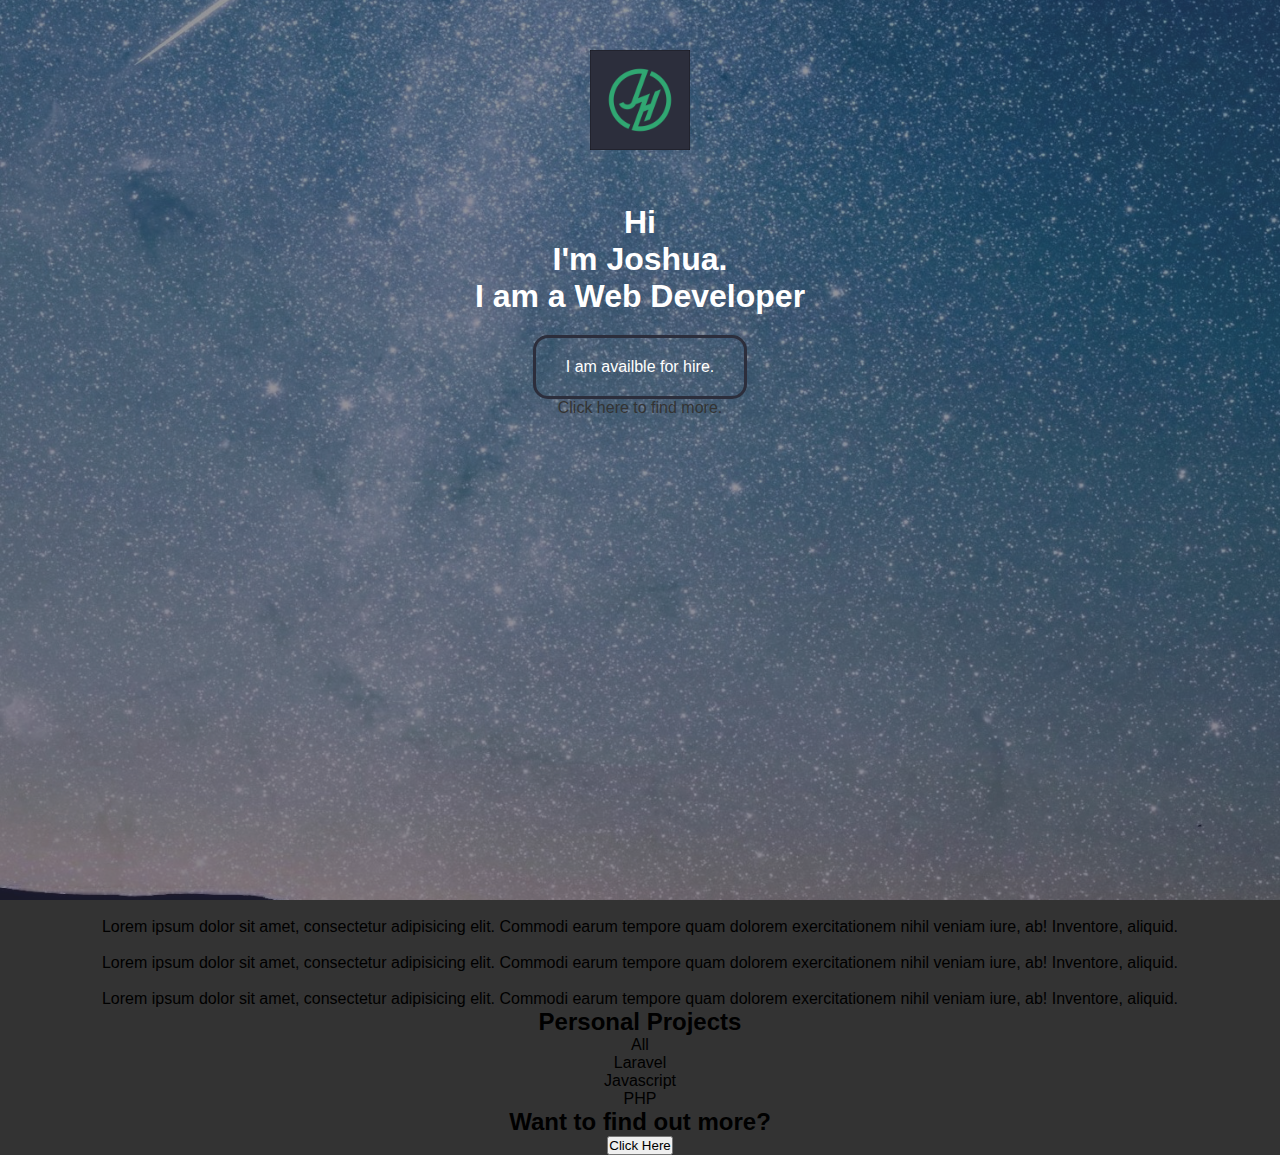
==== new/index.html @ 6044e48c "Add files via upload" ====
<!DOCTYPE html>
<html>
  <head>
    <meta charset="utf-8">
    <title>J|Hudson</title>
    <link rel="stylesheet" href="css/master.css">
  </head>
  <body>
    <!-- Banner -->
    <header id="showcase" class="grid">
      <div class="bg-image"></div>
      <div class="content-wrap">
        <img src="images/logo.png" alt="" id="logo">
        <h1>Hi <br> I'm Joshua. <br> I am a Web Developer</h1>
        <button type="button" name="button">I am availble for hire.</button>
        <p>Click here to find more.</p>
      </div>
    </header>

    <main>
      <!-- Section A -->
      <section id="section-a" class="grid">
        <ul>
          <li>
            <div class="card">
              <img src="" alt="">
              <div class="card-content">
                <div class="card-title"><h3></h3></div>
                <p>Lorem ipsum dolor sit amet, consectetur adipisicing elit. Commodi earum tempore quam dolorem exercitationem nihil veniam iure, ab! Inventore, aliquid.</p>
              </div>
            </div>
          </li>
          <li>
            <div class="card">
              <img src="" alt="">
              <div class="card-content">
                <div class="card-title"><h3></h3></div>
                <p>Lorem ipsum dolor sit amet, consectetur adipisicing elit. Commodi earum tempore quam dolorem exercitationem nihil veniam iure, ab! Inventore, aliquid.</p>
              </div>
            </div>
          </li>
          <li>
            <div class="card">
              <img src="" alt="">
              <div class="card-content">
                <div class="card-title"><h3></h3></div>
                <p>Lorem ipsum dolor sit amet, consectetur adipisicing elit. Commodi earum tempore quam dolorem exercitationem nihil veniam iure, ab! Inventore, aliquid.</p>
              </div>
            </div>
          </li>
        </ul>
      </section>

      <!-- Section B -->
      <section id="section-b" class="grid">
        <div class="section-b-title"><h2>Personal Projects</h2></div>
        <div class="project-nav">
          <ul>
            <li>All</li>
            <li>Laravel</li>
            <li>Javascript</li>
            <li>PHP</li>
          </ul>
        </div>
      </section>
    </main>

    <footer>
      <h2>Want to find out more?</h2>
      <button>Click Here</button>
    </footer>


  </body>
</html>
---- new/css/master.css ----
*{
  margin:0;
  padding:0;
  font-family: Arial, Helvetica, sans-serif;
  text-align: center;
}

body{
  background: #333;
}

#showcase {
  min-height: 100vh;
  color: #333;
  text-align: center;
}

#showcase .bg-image{
  position: absolute;
  background: #333 url(../images/mobile-background.jpg);
  background-position: center;
  background-repeat: no-repeat;
  background-size: cover;
  width: 100%;
  height: 100vh;
  z-index:-1;
  opacity: 0.5;
}

#showcase h1 {
  padding-top: 50px ;
  padding-bottom: 0;
  color:#fff;
  font-size: 2em;
}

#showcase #logo{
  width:100px;
  padding-top: 50px;
}

#showcase button{
  background: transparent;
  text-decoration: none;
  border: 3px solid #2C2E3C;
  padding: 20px 30px;
  border-radius: 15px;
  color:white;
  font-size: 1em;
  margin-top: 20px;
  cursor: pointer;
  transition: all .2s ease-in;
}

#showcase button:hover{
  background: #2C2E3C;
}

#showcase p{

}
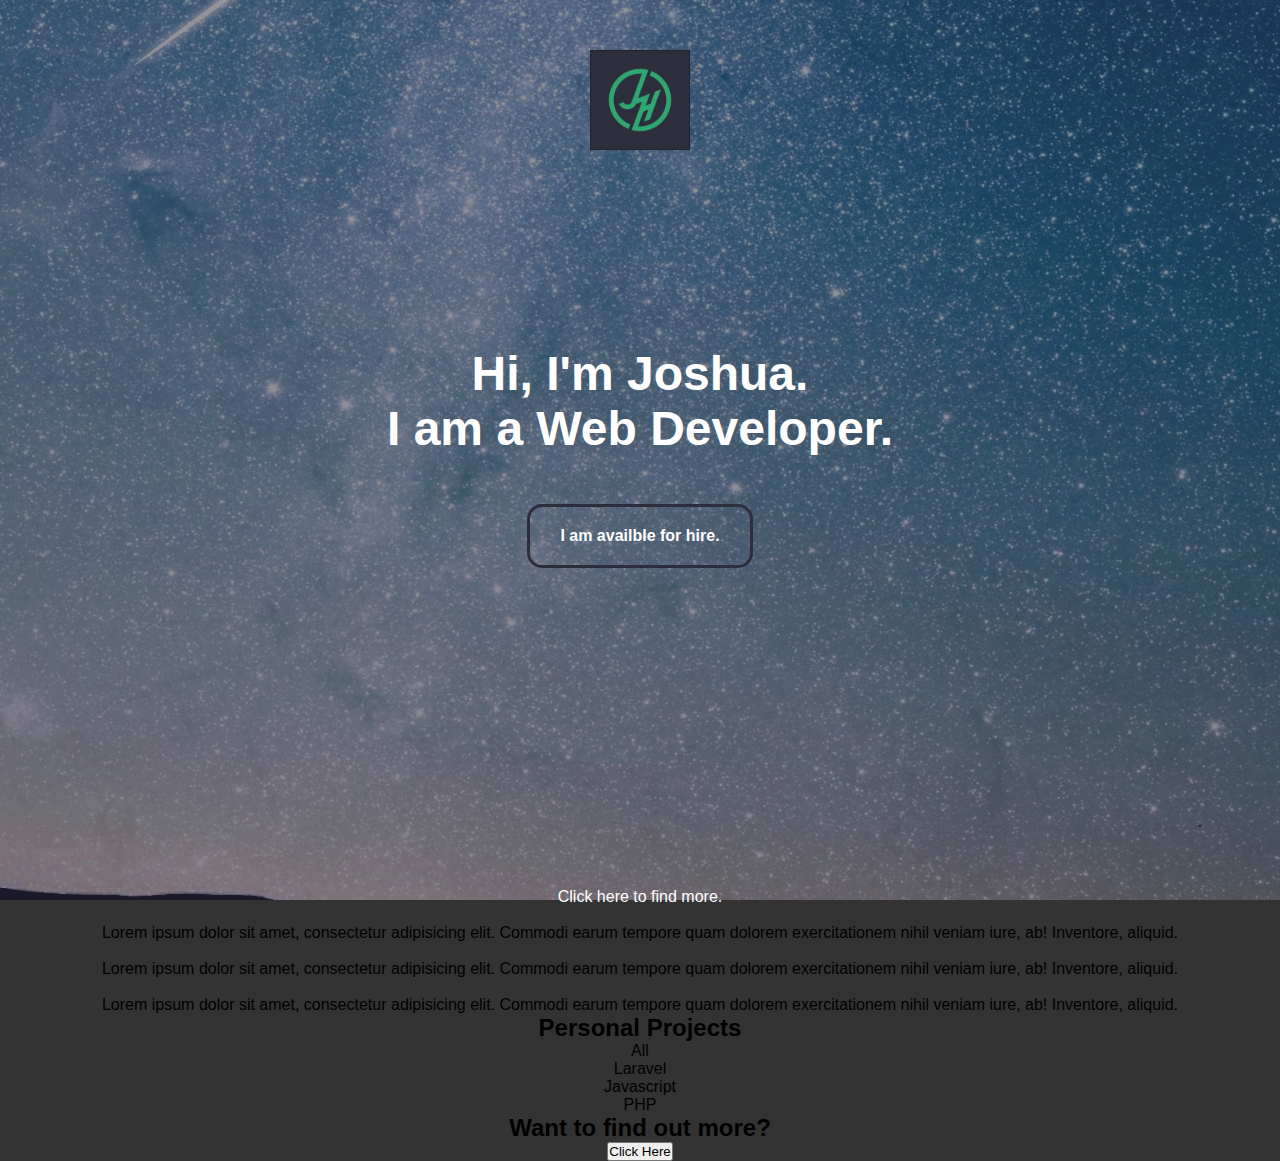
==== commit 4045da03: "Add files via upload" ====
--- a/new/index.html
+++ b/new/index.html
@@ -11,8 +11,8 @@
       <div class="bg-image"></div>
       <div class="content-wrap">
         <img src="images/logo.png" alt="" id="logo">
-        <h1>Hi <br> I'm Joshua. <br> I am a Web Developer</h1>
-        <button type="button" name="button">I am availble for hire.</button>
+        <h1>Hi, I'm Joshua. <br> I am a Web Developer.</h1>
+        <button type="button" name="button"><strong>I am availble for hire.</strong></button>
         <p>Click here to find more.</p>
       </div>
     </header>
--- a/new/css/master.css
+++ b/new/css/master.css
@@ -10,8 +10,7 @@
 }
 
 #showcase {
-  min-height: 100vh;
-  color: #333;
+  min-height: 100vh;``
   text-align: center;
 }
 
@@ -27,16 +26,16 @@
   opacity: 0.5;
 }
 
-#showcase h1 {
-  padding-top: 50px ;
-  padding-bottom: 0;
-  color:#fff;
-  font-size: 2em;
-}
-
 #showcase #logo{
   width:100px;
   padding-top: 50px;
+}
+
+#showcase h1 {
+  padding-top: 4em;
+  padding-bottom: 0;
+  color:#fff;
+  font-size: 3em;
 }
 
 #showcase button{
@@ -47,7 +46,7 @@
   border-radius: 15px;
   color:white;
   font-size: 1em;
-  margin-top: 20px;
+  margin-top: 3em;
   cursor: pointer;
   transition: all .2s ease-in;
 }
@@ -57,5 +56,6 @@
 }
 
 #showcase p{
-
+  margin-top:20em;
+  color:white;
 }
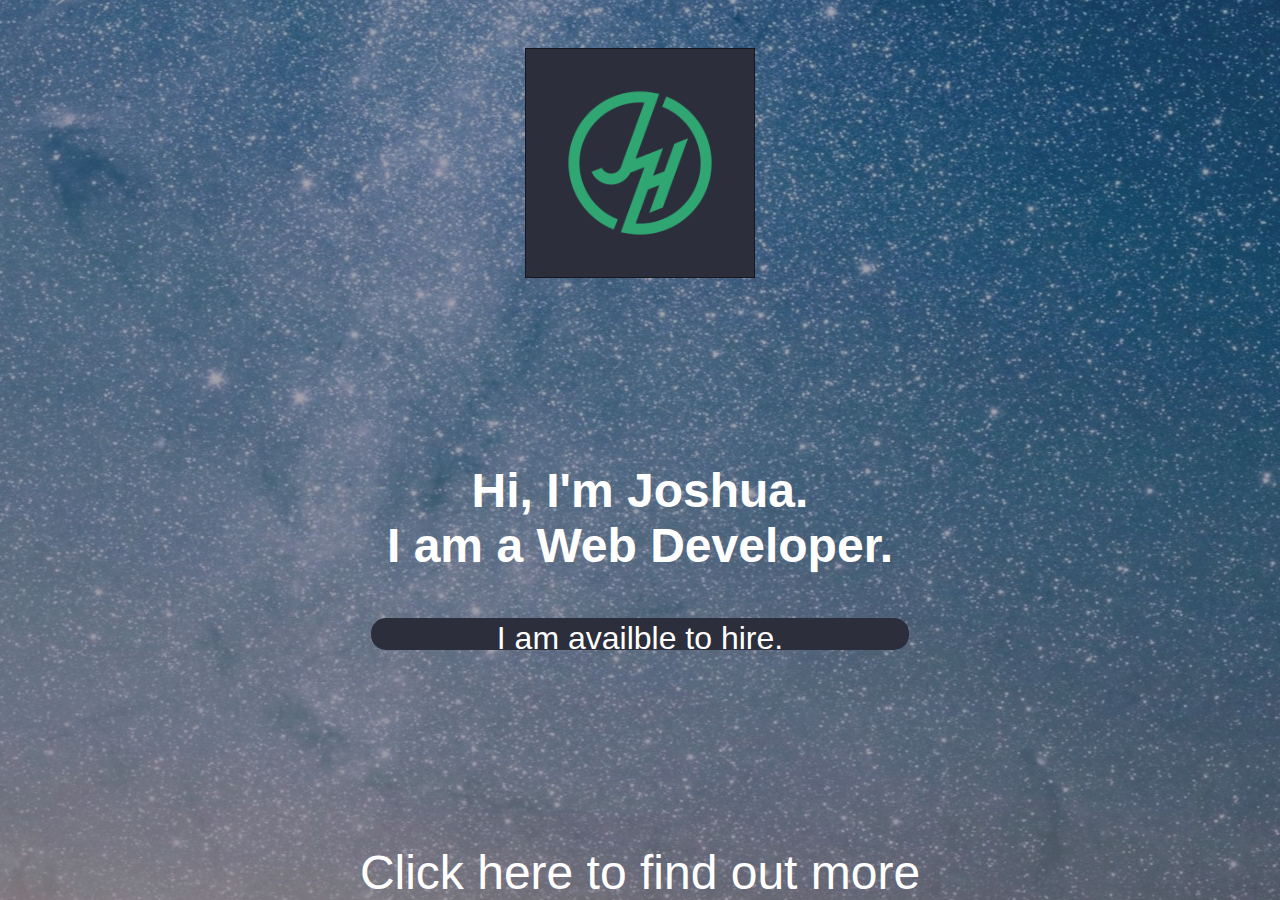
==== commit 94102558: "Add files via upload" ====
--- a/new/index.html
+++ b/new/index.html
@@ -1,75 +1,17 @@
-<!DOCTYPE html>
-<html>
-  <head>
-    <meta charset="utf-8">
-    <title>J|Hudson</title>
-    <link rel="stylesheet" href="css/master.css">
-  </head>
-  <body>
-    <!-- Banner -->
-    <header id="showcase" class="grid">
-      <div class="bg-image"></div>
-      <div class="content-wrap">
-        <img src="images/logo.png" alt="" id="logo">
-        <h1>Hi, I'm Joshua. <br> I am a Web Developer.</h1>
-        <button type="button" name="button"><strong>I am availble for hire.</strong></button>
-        <p>Click here to find more.</p>
-      </div>
-    </header>
-
-    <main>
-      <!-- Section A -->
-      <section id="section-a" class="grid">
-        <ul>
-          <li>
-            <div class="card">
-              <img src="" alt="">
-              <div class="card-content">
-                <div class="card-title"><h3></h3></div>
-                <p>Lorem ipsum dolor sit amet, consectetur adipisicing elit. Commodi earum tempore quam dolorem exercitationem nihil veniam iure, ab! Inventore, aliquid.</p>
-              </div>
-            </div>
-          </li>
-          <li>
-            <div class="card">
-              <img src="" alt="">
-              <div class="card-content">
-                <div class="card-title"><h3></h3></div>
-                <p>Lorem ipsum dolor sit amet, consectetur adipisicing elit. Commodi earum tempore quam dolorem exercitationem nihil veniam iure, ab! Inventore, aliquid.</p>
-              </div>
-            </div>
-          </li>
-          <li>
-            <div class="card">
-              <img src="" alt="">
-              <div class="card-content">
-                <div class="card-title"><h3></h3></div>
-                <p>Lorem ipsum dolor sit amet, consectetur adipisicing elit. Commodi earum tempore quam dolorem exercitationem nihil veniam iure, ab! Inventore, aliquid.</p>
-              </div>
-            </div>
-          </li>
-        </ul>
-      </section>
-
-      <!-- Section B -->
-      <section id="section-b" class="grid">
-        <div class="section-b-title"><h2>Personal Projects</h2></div>
-        <div class="project-nav">
-          <ul>
-            <li>All</li>
-            <li>Laravel</li>
-            <li>Javascript</li>
-            <li>PHP</li>
-          </ul>
-        </div>
-      </section>
-    </main>
-
-    <footer>
-      <h2>Want to find out more?</h2>
-      <button>Click Here</button>
-    </footer>
-
-
-  </body>
-</html>
+<!DOCTYPE html>
+<html>
+  <head>
+    <meta charset="utf-8">
+    <title>Try 2</title>
+    <link rel="stylesheet" href="css/master.css">
+  </head>
+  <body>
+  <header id="showcase">
+    <div class="bg-image"></div>
+    <img id="logo" src="images/logo.png" alt="">
+    <h1 id="showcase-title">Hi, I'm Joshua.<br> I am a Web Developer.</h1>
+    <button >I am availble to hire.</button>
+    <p id="showcase-more">Click here to find out more</p>
+  </header>
+  </body>
+</html>
--- a/new/css/master.css
+++ b/new/css/master.css
@@ -1,61 +1,51 @@
 *{
   margin:0;
   padding:0;
-  font-family: Arial, Helvetica, sans-serif;
   text-align: center;
+    font-family: Arial, Helvetica, sans-serif;
 }
 
-body{
-  background: #333;
+#showcase{
+  height: 100vh;
+  background-image: url(../images/mobile-background.jpg);
+  background-position: center;
+  background-repeat: no-repeat;
+  display: grid;
+  grid-template-columns: 1fr 3fr 1fr;
+  grid-template-rows: repeat(12,1fr);
 }
 
-#showcase {
-  min-height: 100vh;``
-  text-align: center;
+
+#showcase #logo{
+  grid-column: 2;
+  width: 30%;
+  margin: 3em auto;
 }
 
-#showcase .bg-image{
-  position: absolute;
-  background: #333 url(../images/mobile-background.jpg);
-  background-position: center;
-  background-repeat: no-repeat;
-  background-size: cover;
-  width: 100%;
-  height: 100vh;
-  z-index:-1;
-  opacity: 0.5;
-}
-
-#showcase #logo{
-  width:100px;
-  padding-top: 50px;
-}
-
-#showcase h1 {
-  padding-top: 4em;
-  padding-bottom: 0;
-  color:#fff;
+#showcase-title{
+  grid-column: 2;
+  grid-row: 5;
+  color:white;
   font-size: 3em;
 }
 
 #showcase button{
-  background: transparent;
-  text-decoration: none;
-  border: 3px solid #2C2E3C;
-  padding: 20px 30px;
+  grid-column: 2;
+  grid-row: 7;
+  width:70%;
+  height:70%;
+  margin: 0 auto;
+  background: #2C2E3C;
+  border: #2C2E3C 2px solid;
   border-radius: 15px;
   color:white;
-  font-size: 1em;
-  margin-top: 3em;
-  cursor: pointer;
-  transition: all .2s ease-in;
+  font-size: 2em;
 }
 
-#showcase button:hover{
-  background: #2C2E3C;
+
+#showcase-more{
+  grid-column: 2;
+  grid-row: 12;
+  color:white;
+  font-size: 3em;
 }
-
-#showcase p{
-  margin-top:20em;
-  color:white;
-}
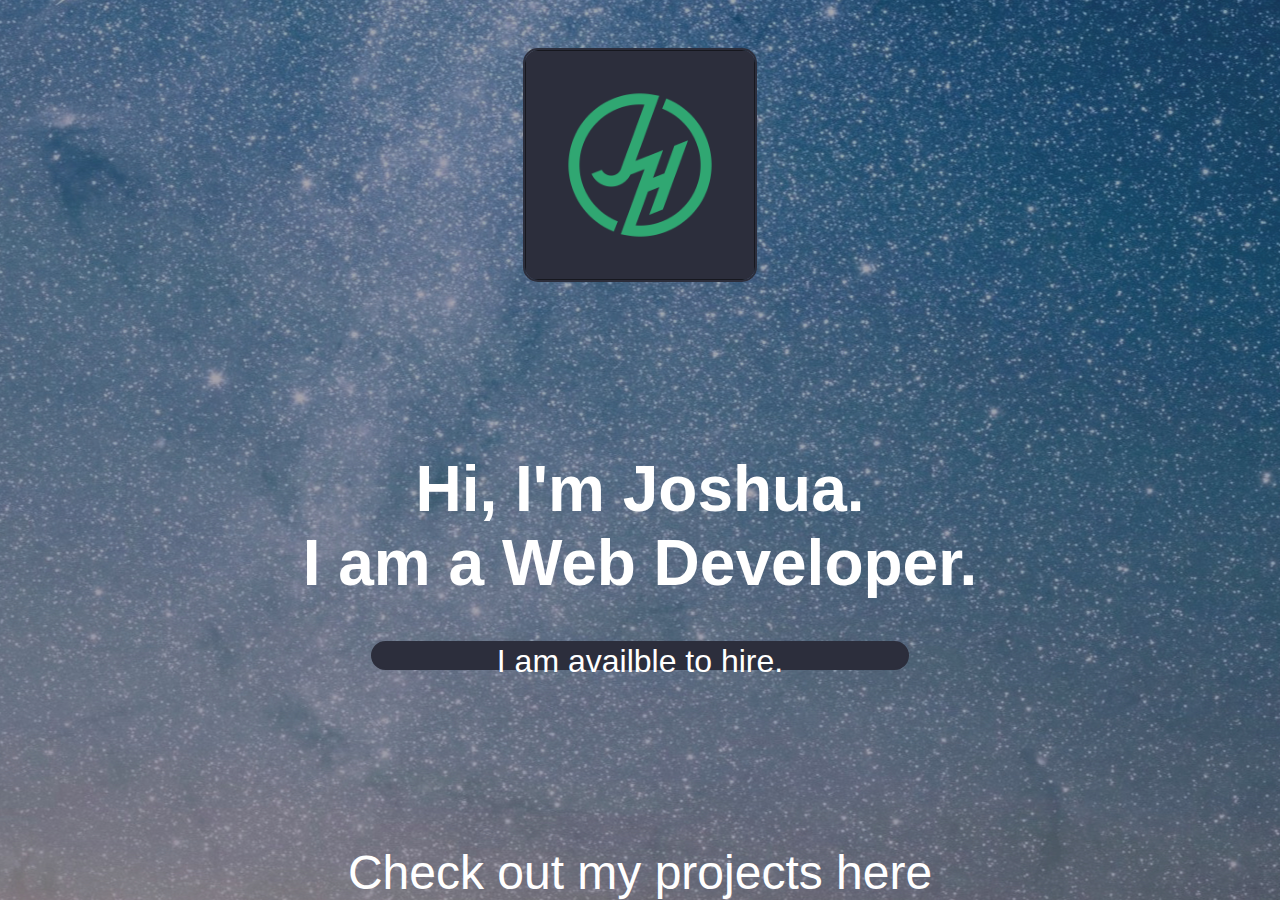
==== commit 863300c0: "Add files via upload" ====
--- a/new/index.html
+++ b/new/index.html
@@ -11,7 +11,7 @@
     <img id="logo" src="images/logo.png" alt="">
     <h1 id="showcase-title">Hi, I'm Joshua.<br> I am a Web Developer.</h1>
     <button >I am availble to hire.</button>
-    <p id="showcase-more">Click here to find out more</p>
+    <p id="showcase-more">Check out my projects here</p>
   </header>
   </body>
 </html>
--- a/new/css/master.css
+++ b/new/css/master.css
@@ -20,13 +20,15 @@
   grid-column: 2;
   width: 30%;
   margin: 3em auto;
+  border: 2px #2C2E3C solid;
+  border-radius: 15px;
 }
 
 #showcase-title{
-  grid-column: 2;
+  grid-column: 1/4;
   grid-row: 5;
   color:white;
-  font-size: 3em;
+  font-size: 4em;
 }
 
 #showcase button{
@@ -48,4 +50,5 @@
   grid-row: 12;
   color:white;
   font-size: 3em;
+  cursor: pointer;
 }
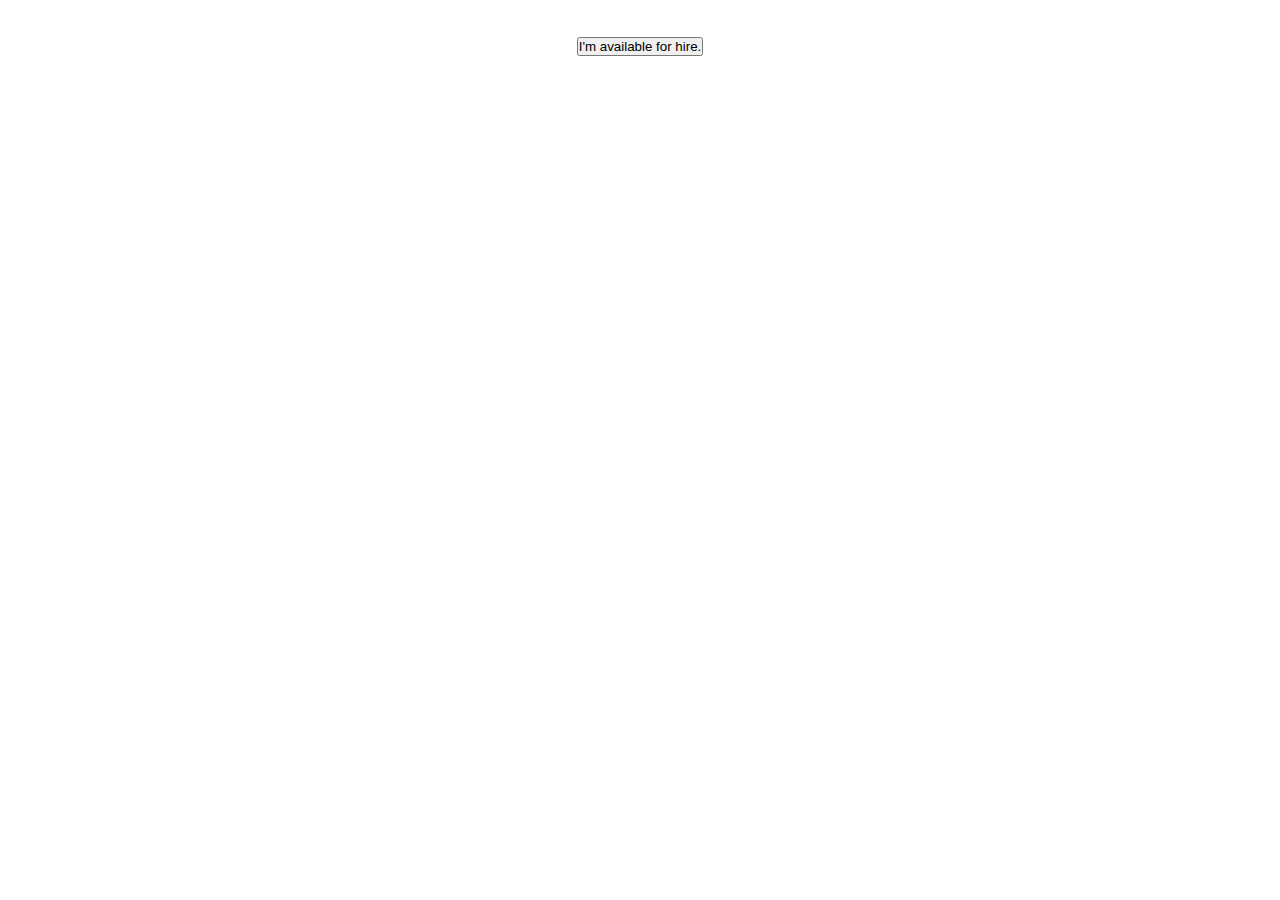
==== commit b8cd6fd1: "Add files via upload" ====
--- a/new/index.html
+++ b/new/index.html
@@ -2,16 +2,19 @@
 <html>
   <head>
     <meta charset="utf-8">
-    <title>Try 2</title>
+    <title>Verson 2</title>
     <link rel="stylesheet" href="css/master.css">
   </head>
   <body>
-  <header id="showcase">
-    <div class="bg-image"></div>
-    <img id="logo" src="images/logo.png" alt="">
-    <h1 id="showcase-title">Hi, I'm Joshua.<br> I am a Web Developer.</h1>
-    <button >I am availble to hire.</button>
-    <p id="showcase-more">Check out my projects here</p>
-  </header>
+    <header>
+      <div id="showcase">
+        <div id="bg-image"></div>
+        <div id="showcase-content">
+          <h1 id="showcase-title">Welcome to the site guys.</h1>
+          <button type="button" name="button">I'm available for hire.</button>
+          <p>Click here for my projects</p>
+        </div>
+      </div>
+    </header>
   </body>
 </html>
--- a/new/css/master.css
+++ b/new/css/master.css
@@ -2,53 +2,19 @@
   margin:0;
   padding:0;
   text-align: center;
-    font-family: Arial, Helvetica, sans-serif;
+  font-family: Arial, Helvetica, sans-serif;
 }
 
 #showcase{
   height: 100vh;
-  background-image: url(../images/mobile-background.jpg);
+  background-image: url(../images/banner.jpg);
   background-position: center;
   background-repeat: no-repeat;
+  background-size: cover;
   display: grid;
-  grid-template-columns: 1fr 3fr 1fr;
-  grid-template-rows: repeat(12,1fr);
+  grid-template-columns:1fr 4fr 1fr; 
 }
 
-
-#showcase #logo{
-  grid-column: 2;
-  width: 30%;
-  margin: 3em auto;
-  border: 2px #2C2E3C solid;
-  border-radius: 15px;
+#showcase-content{
+  color:#fff;
 }
-
-#showcase-title{
-  grid-column: 1/4;
-  grid-row: 5;
-  color:white;
-  font-size: 4em;
-}
-
-#showcase button{
-  grid-column: 2;
-  grid-row: 7;
-  width:70%;
-  height:70%;
-  margin: 0 auto;
-  background: #2C2E3C;
-  border: #2C2E3C 2px solid;
-  border-radius: 15px;
-  color:white;
-  font-size: 2em;
-}
-
-
-#showcase-more{
-  grid-column: 2;
-  grid-row: 12;
-  color:white;
-  font-size: 3em;
-  cursor: pointer;
-}
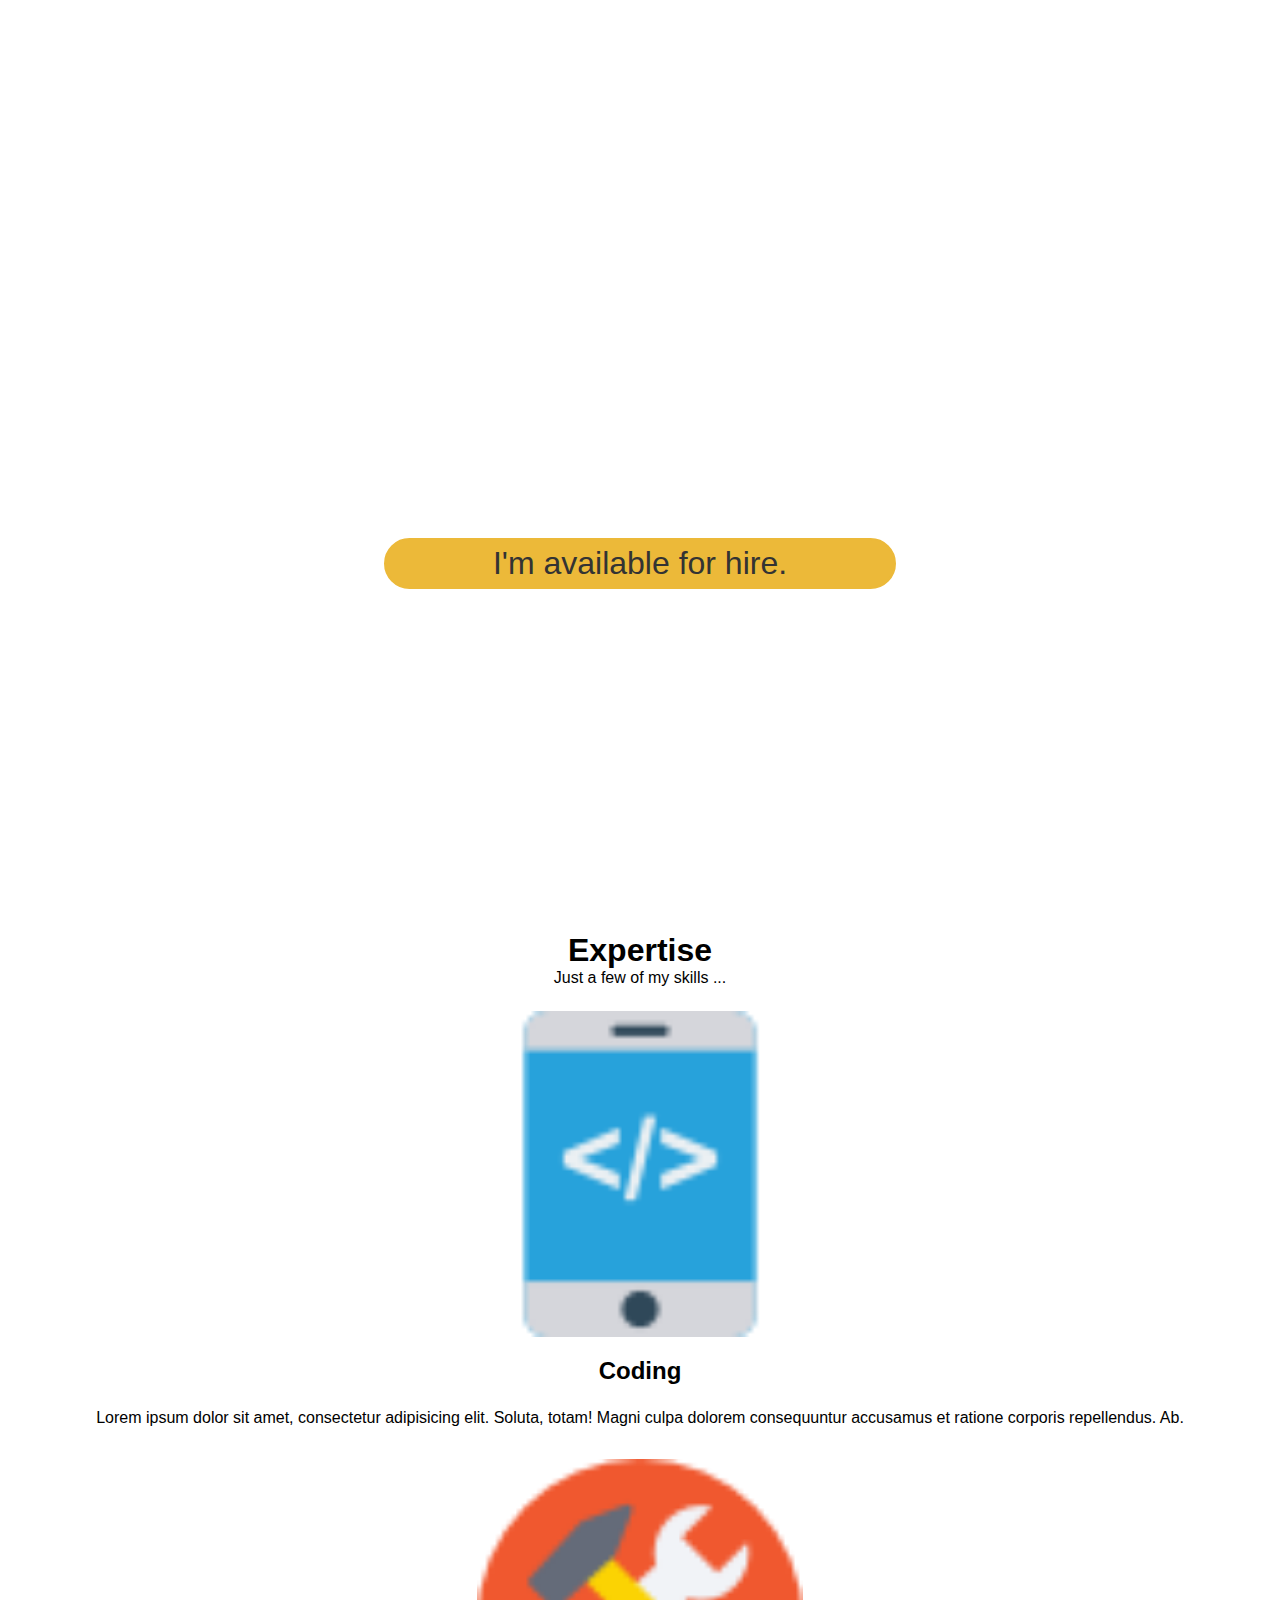
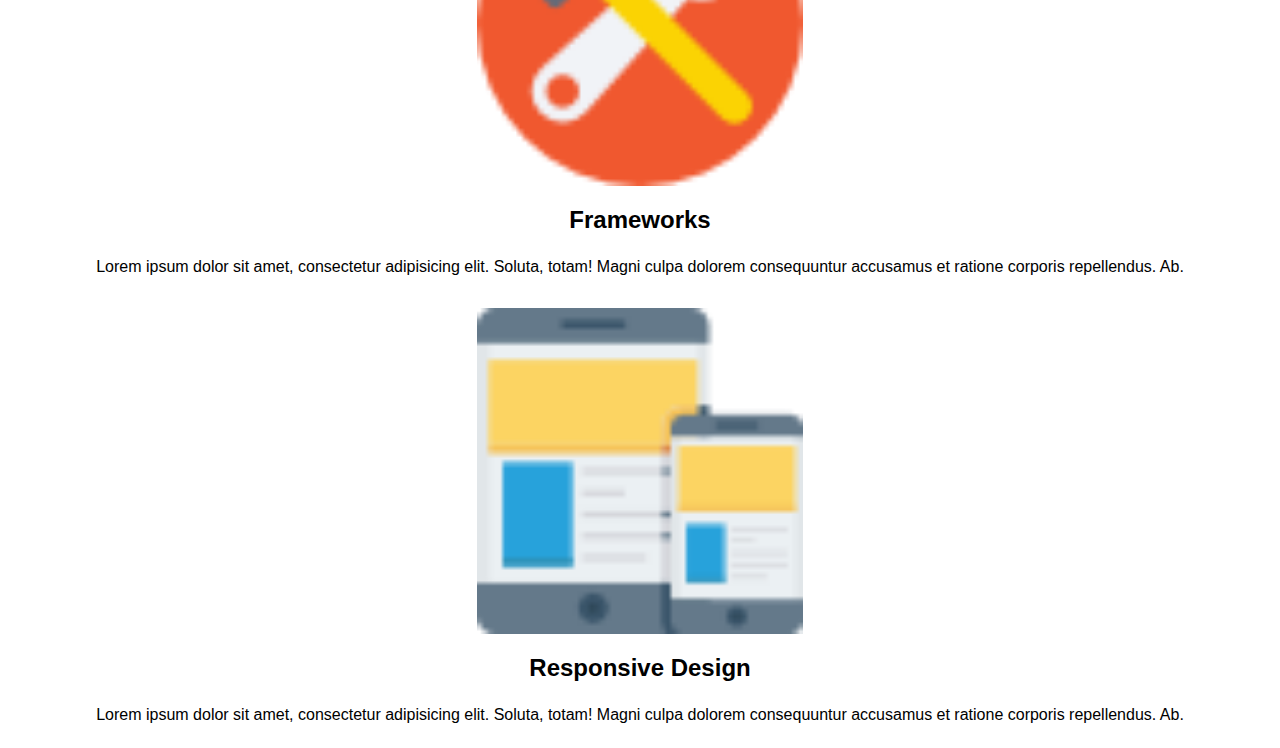
==== commit fac9700b: "Add files via upload" ====
--- a/new/index.html
+++ b/new/index.html
@@ -12,9 +12,54 @@
         <div id="showcase-content">
           <h1 id="showcase-title">Welcome to the site guys.</h1>
           <button type="button" name="button">I'm available for hire.</button>
-          <p>Click here for my projects</p>
+        </div>
+        <div id="project-link">
+          <p>Lets see the work I've done</p>
         </div>
       </div>
     </header>
+
+    <!-- Section A -->
+
+    <main>
+      <section id="section-a">
+        <h1>Expertise</h1>
+        <p>Just a few of my skills ... </p>
+        <ul>
+          <li>
+            <div class="card">
+              <img class="card-img" src="images/001-mobile.png" alt="">
+              <div class="card-content">
+                <h2>Coding</h2>
+                <p>Lorem ipsum dolor sit amet, consectetur adipisicing elit. Soluta, totam! Magni culpa dolorem consequuntur accusamus et ratione corporis repellendus. Ab.</p>
+              </div>
+            </div>
+          </li>
+          <li>
+            <div class="card">
+              <img class="card-img" src="images/002-settings.png" alt="">
+              <div class="card-content">
+                <h2>Frameworks</h2>
+                <p>Lorem ipsum dolor sit amet, consectetur adipisicing elit. Soluta, totam! Magni culpa dolorem consequuntur accusamus et ratione corporis repellendus. Ab.</p>
+              </div>
+            </div>
+          </li>
+          <li>
+            <div class="card">
+              <img class="card-img" src="images/003-responsive.png" alt="">
+              <div class="card-content">
+                <h2>Responsive Design</h2>
+                <p>Lorem ipsum dolor sit amet, consectetur adipisicing elit. Soluta, totam! Magni culpa dolorem consequuntur accusamus et ratione corporis repellendus. Ab.</p>
+              </div>
+            </div>
+          </li>
+        </ul>
+      </section>
+
+      <!-- Section-b -->
+      <section id="section-b">
+                
+      </section>
+    </main>
   </body>
 </html>
--- a/new/css/master.css
+++ b/new/css/master.css
@@ -12,9 +12,78 @@
   background-repeat: no-repeat;
   background-size: cover;
   display: grid;
-  grid-template-columns:1fr 4fr 1fr; 
+  grid-template-columns:1fr 4fr 1fr;
+  grid-template-rows: repeat(5, 1fr);
 }
 
 #showcase-content{
   color:#fff;
 }
+
+#showcase-content{
+  grid-column: 2;
+  grid-row: 3;
+}
+
+#showcase-content #showcase-title{
+  font-size: 5em;
+}
+
+#showcase button{
+  width:60%;
+  height:20%;
+  font-size: 2em;
+  background:#ecb939;
+  color:#333;
+  border: #ecb939 2px solid;
+  border-radius: 30px;
+  transition: all 0.3s ease-in-out;
+  cursor:pointer;
+  margin-top:1em;
+}
+
+#showcase button:hover{
+
+  width:75%;
+}
+
+#project-link{
+  color:white;
+  grid-column:2;
+  grid-row: 5;
+  align-self: end;
+  margin-bottom:1em;
+  font-size: 2em;
+}
+
+/* Section A */
+
+#section-a{
+  background: #fff;
+}
+
+#section-a h1{
+  color:black;
+  font-size:2em;
+  padding-top:1em;
+}
+
+.card-img{
+  width:30%;
+  margin-bottom:1em;
+}
+
+#section-a ul{
+}
+
+#section-a li{
+  width:85%;
+  background: #fff;
+  list-style-type: none;
+  margin:1em auto;
+  padding:0.5em 1em;;
+}
+
+#section-a h2{
+  margin-bottom:1em;
+}
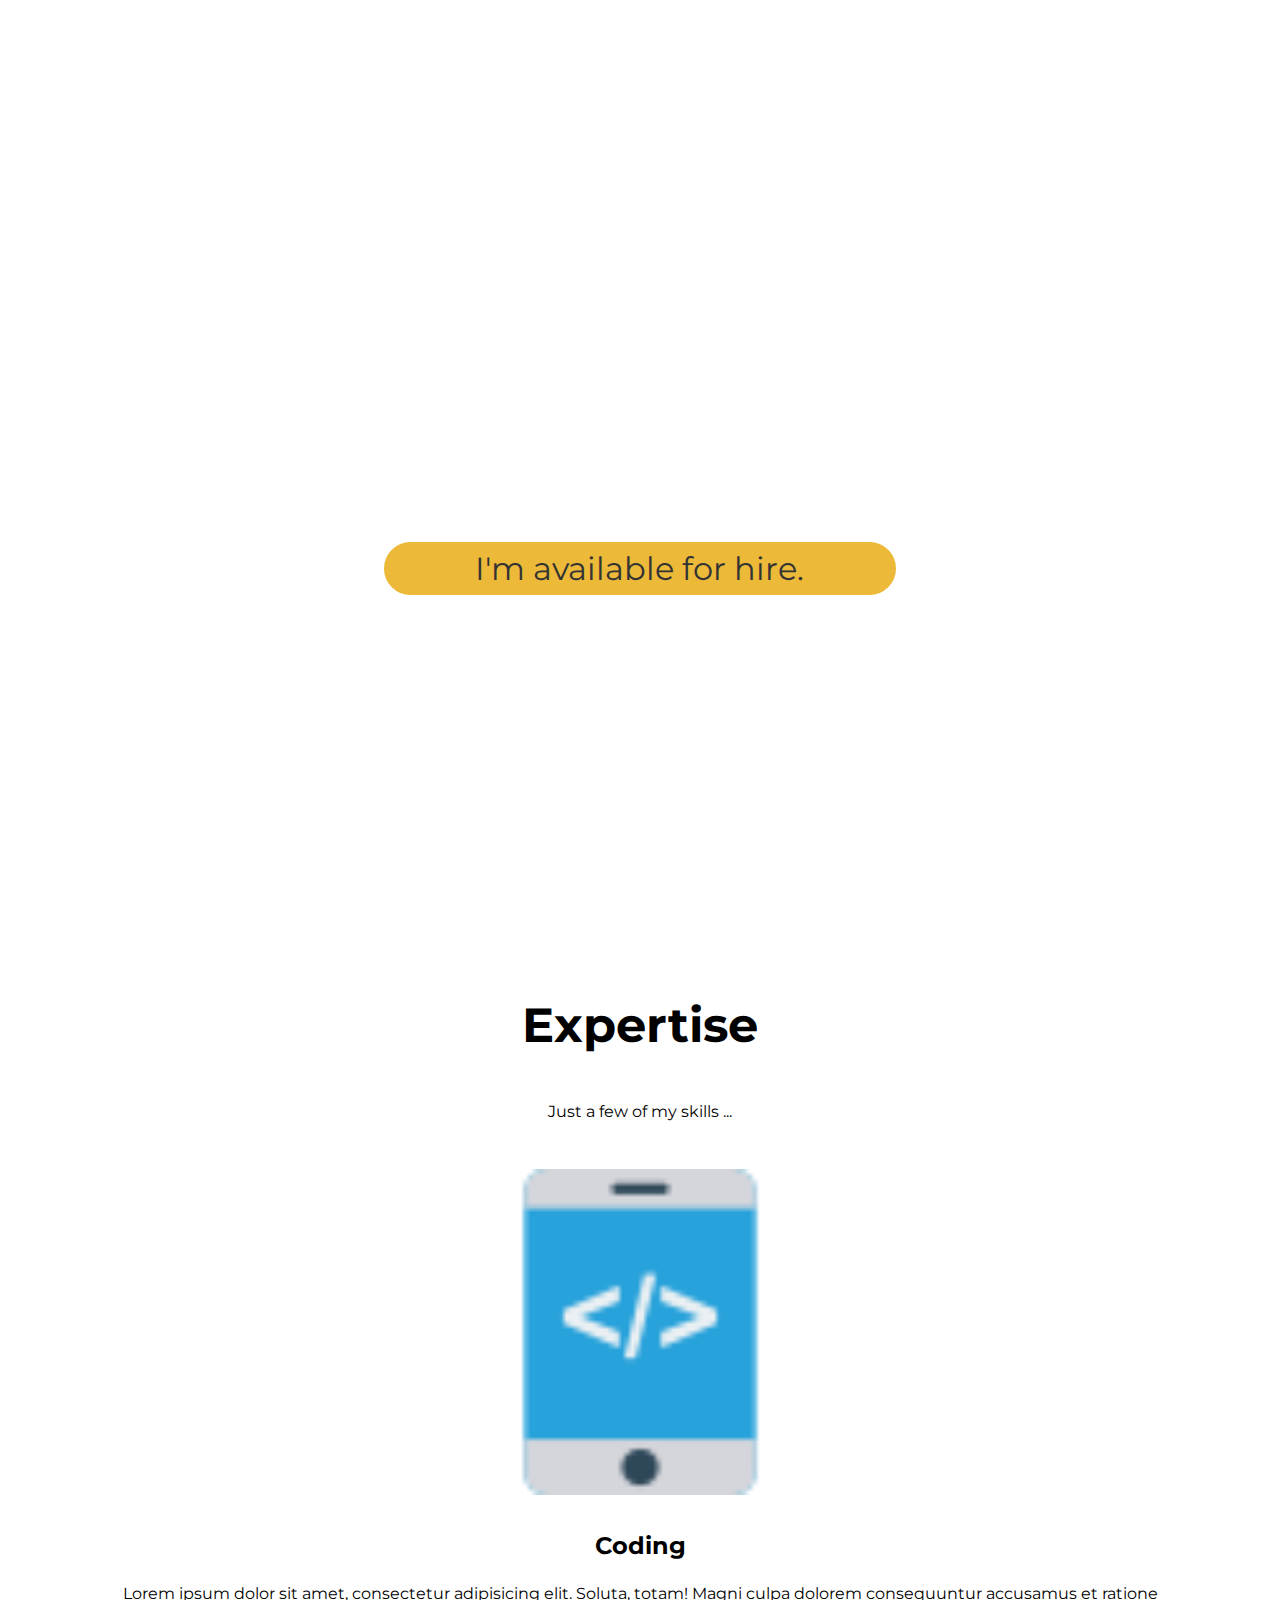
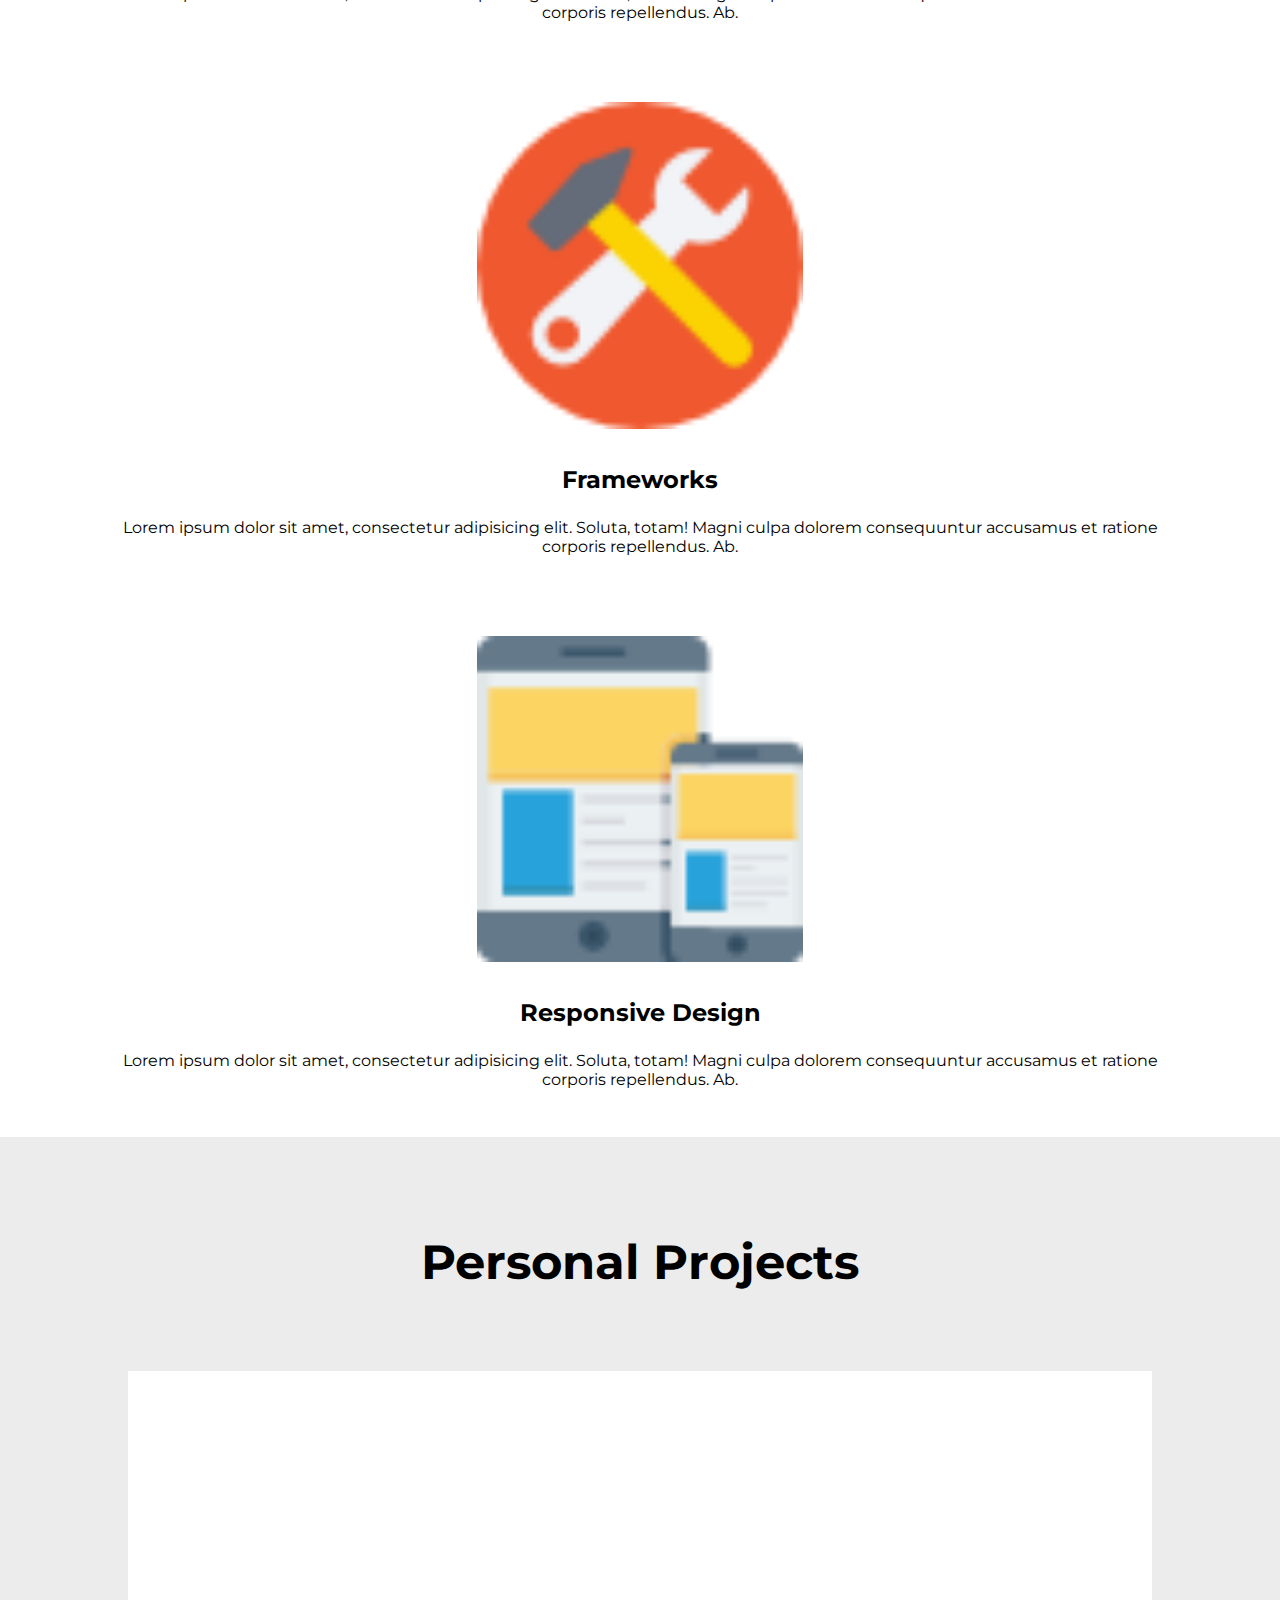
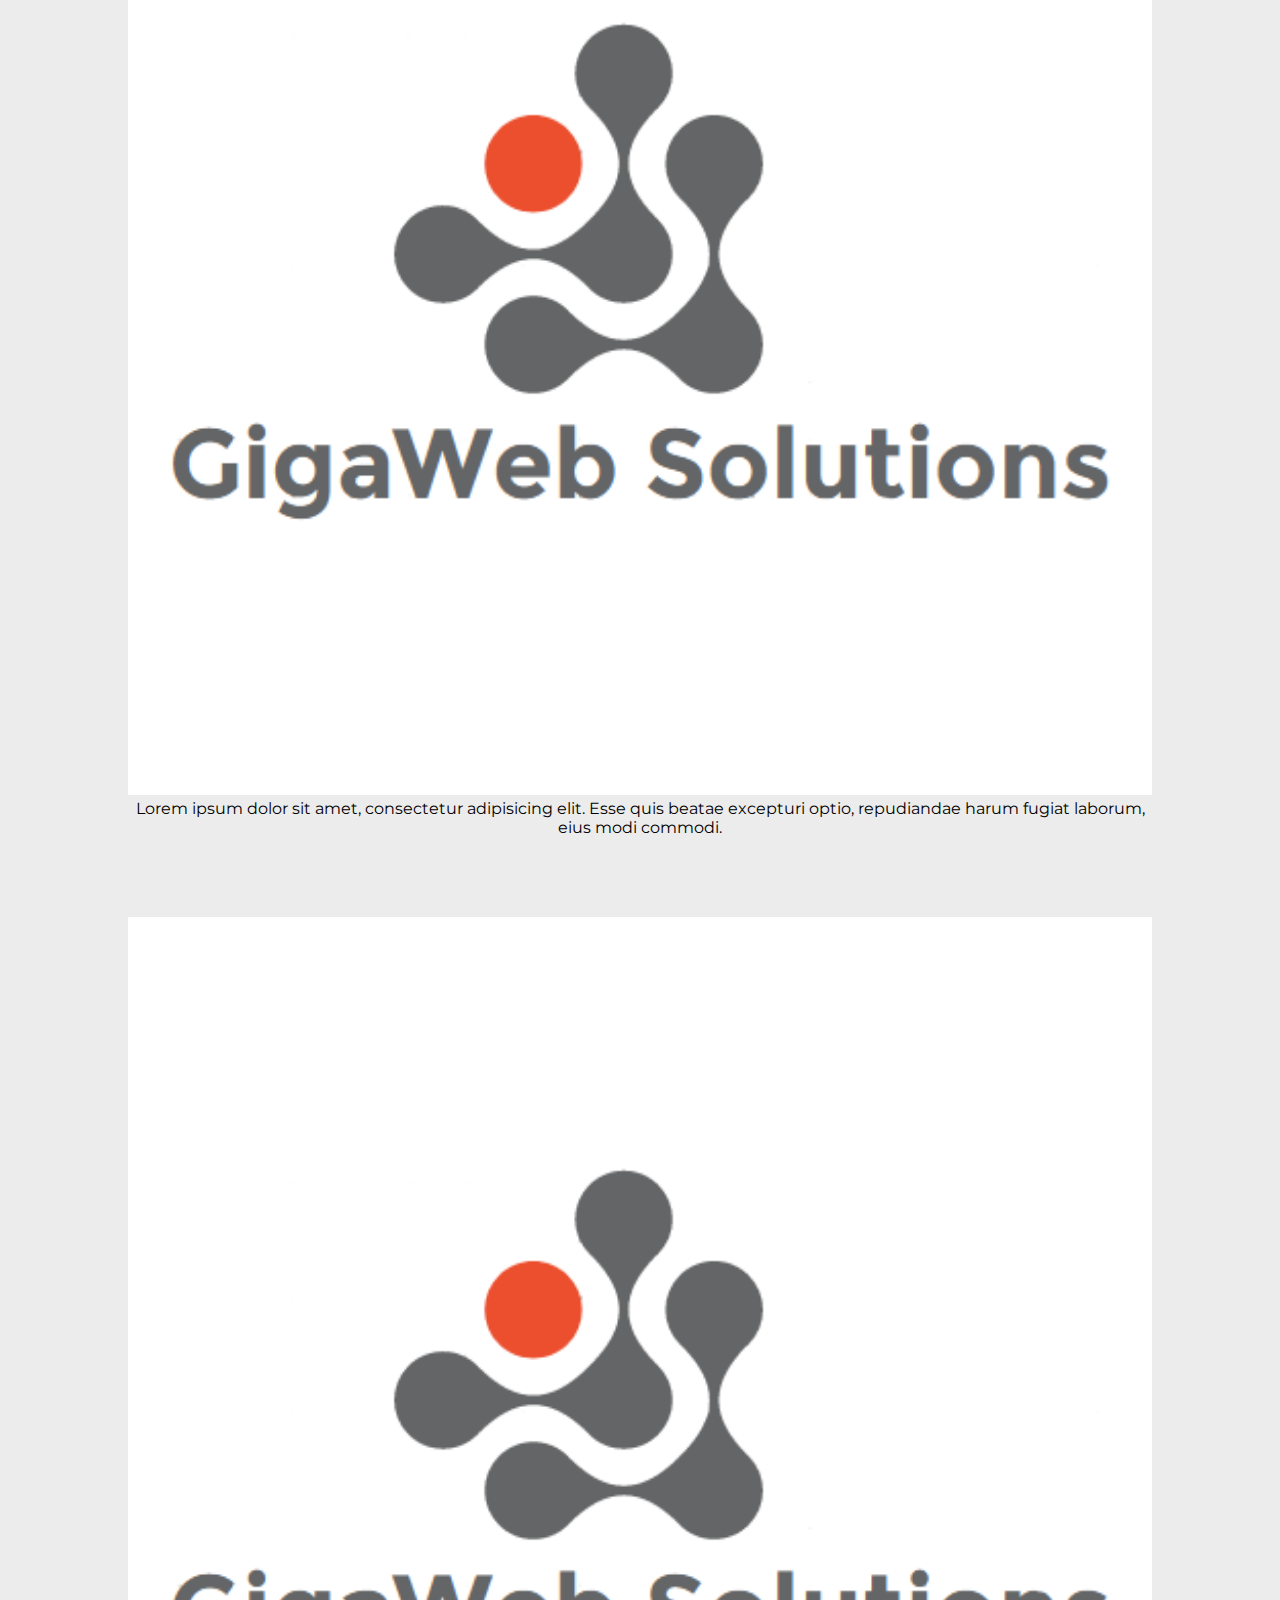
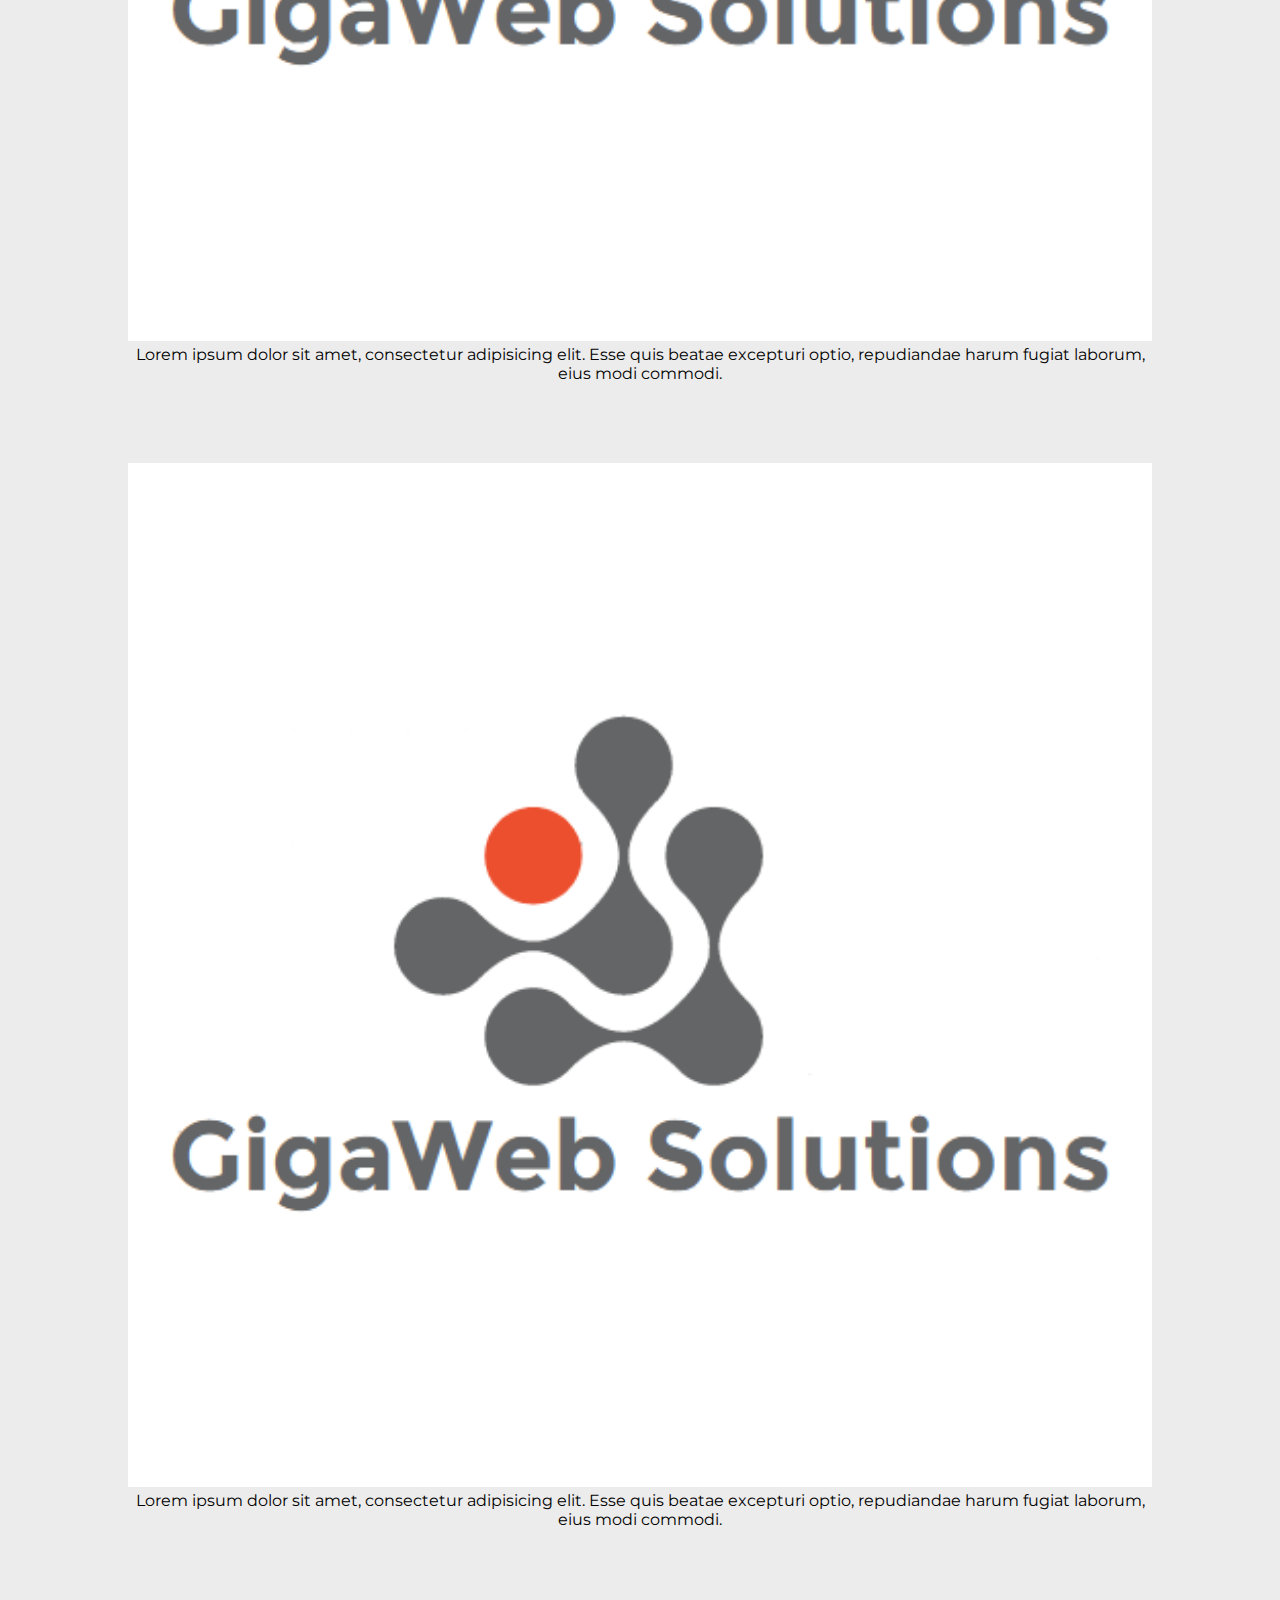
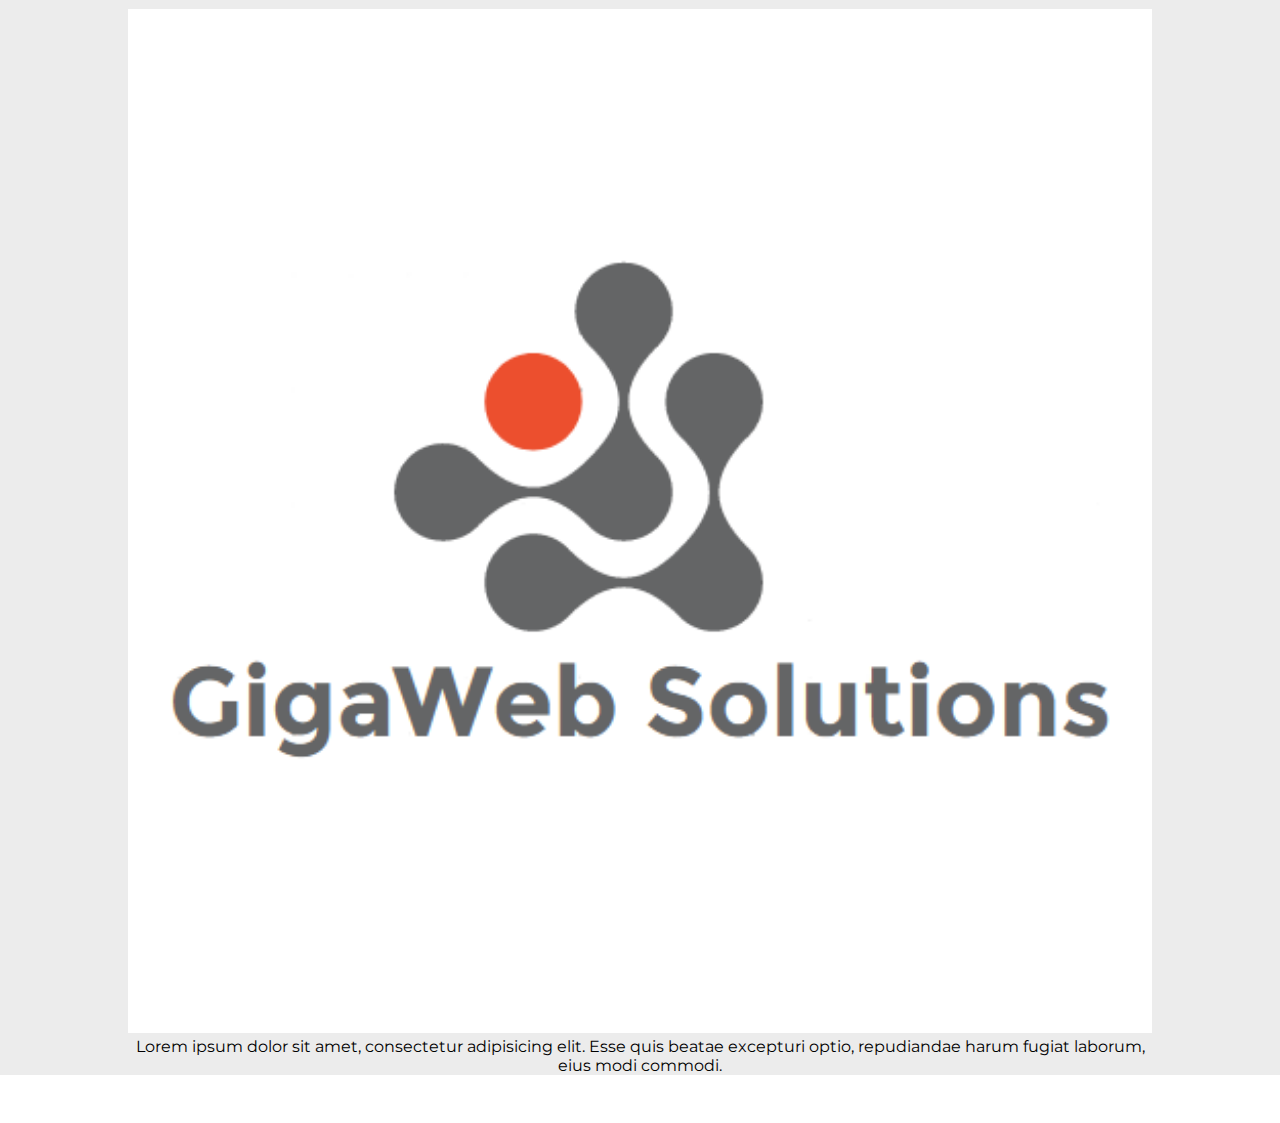
==== commit 63c3ec8c: "Add files via upload" ====
--- a/new/index.html
+++ b/new/index.html
@@ -3,7 +3,10 @@
   <head>
     <meta charset="utf-8">
     <title>Verson 2</title>
+    <!-- Stylesheets -->
     <link rel="stylesheet" href="css/master.css">
+    <!-- Fonts -->
+    <link href="https://fonts.googleapis.com/css?family=Montserrat:300" rel="stylesheet">
   </head>
   <body>
     <header>
@@ -19,9 +22,8 @@
       </div>
     </header>
 
-    <!-- Section A -->
-
     <main>
+      <!-- Section A -->
       <section id="section-a">
         <h1>Expertise</h1>
         <p>Just a few of my skills ... </p>
@@ -56,10 +58,28 @@
         </ul>
       </section>
 
-      <!-- Section-b -->
+      <!-- Section B -->
       <section id="section-b">
-                
+        <h1>Personal Projects</h1>
+        <div class="project-card">
+          <img src="images/complete.png" alt="">
+          <p>Lorem ipsum dolor sit amet, consectetur adipisicing elit. Esse quis beatae excepturi optio, repudiandae harum fugiat laborum, eius modi commodi.</p>
+        </div>
+        <div class="project-card">
+          <img src="images/complete.png" alt="">
+          <p>Lorem ipsum dolor sit amet, consectetur adipisicing elit. Esse quis beatae excepturi optio, repudiandae harum fugiat laborum, eius modi commodi.</p>
+        </div>
+        <div class="project-card">
+          <img src="images/complete.png" alt="">
+          <p>Lorem ipsum dolor sit amet, consectetur adipisicing elit. Esse quis beatae excepturi optio, repudiandae harum fugiat laborum, eius modi commodi.</p>
+        </div>
+        <div class="project-card">
+          <img src="images/complete.png" alt="">
+          <p>Lorem ipsum dolor sit amet, consectetur adipisicing elit. Esse quis beatae excepturi optio, repudiandae harum fugiat laborum, eius modi commodi.</p>
+        </div>
       </section>
+
+      <!--Section C -->
     </main>
   </body>
 </html>
--- a/new/css/master.css
+++ b/new/css/master.css
@@ -2,7 +2,7 @@
   margin:0;
   padding:0;
   text-align: center;
-  font-family: Arial, Helvetica, sans-serif;
+  font-family: 'Montserrat', sans-serif;
 }
 
 #showcase{
@@ -64,13 +64,14 @@
 
 #section-a h1{
   color:black;
-  font-size:2em;
-  padding-top:1em;
+  font-size:3em;
+  padding-top:2em;
+  padding-bottom:1em;
 }
 
 .card-img{
   width:30%;
-  margin-bottom:1em;
+  margin-bottom:2em;
 }
 
 #section-a ul{
@@ -81,9 +82,31 @@
   background: #fff;
   list-style-type: none;
   margin:1em auto;
-  padding:0.5em 1em;;
+  padding:2em 1em;
 }
 
 #section-a h2{
   margin-bottom:1em;
 }
+
+#section-b{
+  background: #ECECEC;
+}
+
+#section-b h1{
+  font-size: 3em;
+  padding-top:2em;
+  padding-bottom:1em;
+}
+
+#section-b img{
+  margin-top:2em;
+  width:80%;
+}
+
+#section-b p{
+  width:80%;
+  margin:auto;
+  padding:0 1em 0 1em;
+  margin-bottom: 3em;
+}
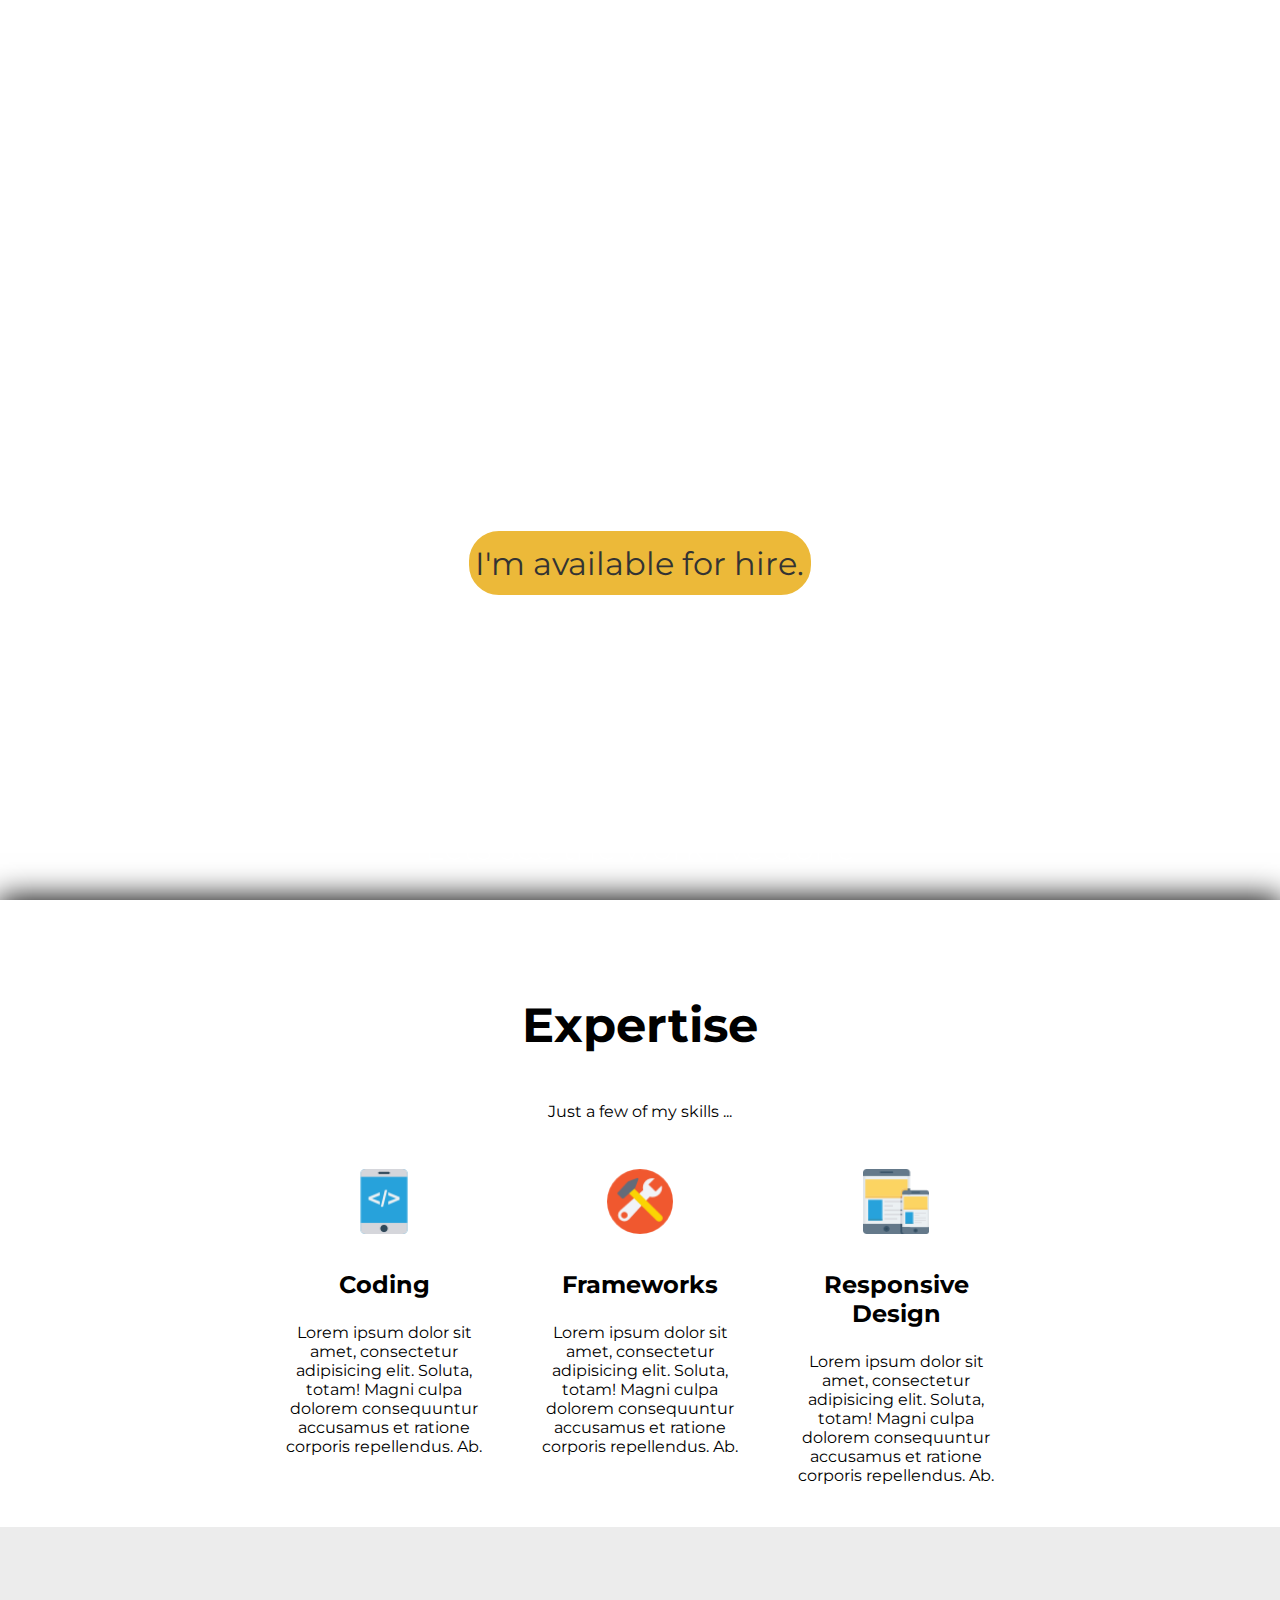
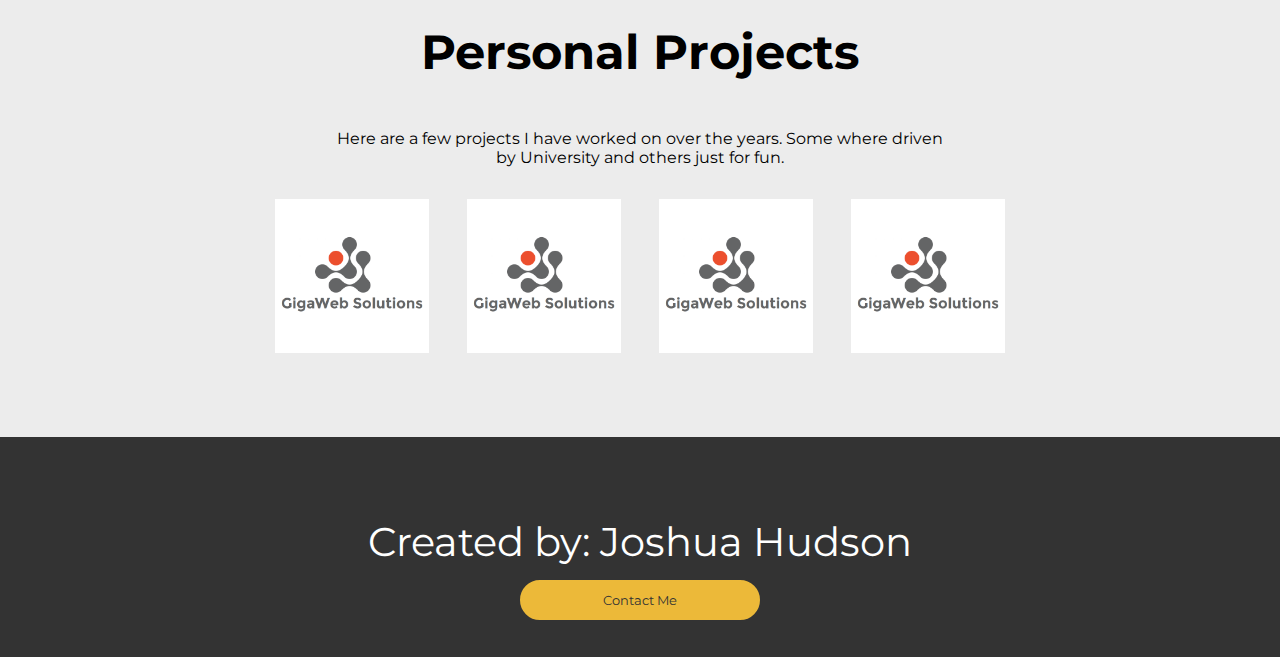
==== commit 98fc8878: "Mobile version of portfolio now added" ====
--- a/new/index.html
+++ b/new/index.html
@@ -29,7 +29,7 @@
         <p>Just a few of my skills ... </p>
         <ul>
           <li>
-            <div class="card">
+            <div class="card" id="card-1">
               <img class="card-img" src="images/001-mobile.png" alt="">
               <div class="card-content">
                 <h2>Coding</h2>
@@ -38,7 +38,7 @@
             </div>
           </li>
           <li>
-            <div class="card">
+            <div class="card" id="card-2">
               <img class="card-img" src="images/002-settings.png" alt="">
               <div class="card-content">
                 <h2>Frameworks</h2>
@@ -46,8 +46,8 @@
               </div>
             </div>
           </li>
-          <li>
-            <div class="card">
+          <li style="margin-bottom:10px;">
+            <div class="card" id="card-3">
               <img class="card-img" src="images/003-responsive.png" alt="">
               <div class="card-content">
                 <h2>Responsive Design</h2>
@@ -61,25 +61,34 @@
       <!-- Section B -->
       <section id="section-b">
         <h1>Personal Projects</h1>
-        <div class="project-card">
-          <img src="images/complete.png" alt="">
-          <p>Lorem ipsum dolor sit amet, consectetur adipisicing elit. Esse quis beatae excepturi optio, repudiandae harum fugiat laborum, eius modi commodi.</p>
-        </div>
-        <div class="project-card">
-          <img src="images/complete.png" alt="">
-          <p>Lorem ipsum dolor sit amet, consectetur adipisicing elit. Esse quis beatae excepturi optio, repudiandae harum fugiat laborum, eius modi commodi.</p>
-        </div>
-        <div class="project-card">
-          <img src="images/complete.png" alt="">
-          <p>Lorem ipsum dolor sit amet, consectetur adipisicing elit. Esse quis beatae excepturi optio, repudiandae harum fugiat laborum, eius modi commodi.</p>
-        </div>
-        <div class="project-card">
-          <img src="images/complete.png" alt="">
-          <p>Lorem ipsum dolor sit amet, consectetur adipisicing elit. Esse quis beatae excepturi optio, repudiandae harum fugiat laborum, eius modi commodi.</p>
+        <p>Here are a few projects I have worked on over the years. Some where driven by University and others just for fun.</p>
+        <div id="project-wrapper">
+          <div class="project-card">
+            <img src="images/complete.png" alt="">
+            <p>Lorem ipsum dolor sit amet, consectetur adipisicing elit. Esse quis beatae excepturi optio, repudiandae harum fugiat laborum, eius modi commodi.</p>
+          </div>
+          <div class="project-card">
+            <img src="images/complete.png" alt="">
+            <p>Lorem ipsum dolor sit amet, consectetur adipisicing elit. Esse quis beatae excepturi optio, repudiandae harum fugiat laborum, eius modi commodi.</p>
+          </div>
+          <div class="project-card">
+            <img src="images/complete.png" alt="">
+            <p>Lorem ipsum dolor sit amet, consectetur adipisicing elit. Esse quis beatae excepturi optio, repudiandae harum fugiat laborum, eius modi commodi.</p>
+          </div>
+          <div class="project-card">
+            <img src="images/complete.png" alt="">
+            <p>Lorem ipsum dolor sit amet, consectetur adipisicing elit. Esse quis beatae excepturi optio, repudiandae harum fugiat laborum, eius modi commodi.</p>
+          </div>
         </div>
       </section>
 
       <!--Section C -->
+      <section id="section-c">
+        <footer>
+          <p>Created by: Joshua Hudson</p>
+          <button type="button" name="button">Contact Me</button>
+        </footer>
+      </section>
     </main>
   </body>
 </html>
--- a/new/css/master.css
+++ b/new/css/master.css
@@ -60,6 +60,7 @@
 
 #section-a{
   background: #fff;
+  box-shadow: 0px 0px 30px 2px #000000;
 }
 
 #section-a h1{
@@ -91,6 +92,7 @@
 
 #section-b{
   background: #ECECEC;
+  padding-bottom: 3em;
 }
 
 #section-b h1{
@@ -105,8 +107,107 @@
 }
 
 #section-b p{
+  font-size: 2.5em;
   width:80%;
   margin:auto;
   padding:0 1em 0 1em;
-  margin-bottom: 3em;
-}
+}
+
+.project-card{
+  margin-bottom:2em;
+}
+
+footer {
+  background: #333;
+  height: 100px;
+  color:white;
+  font-size: 2.5em;
+  padding-top:2em;
+}
+
+@media(min-width: 750px) {
+  #showcase button{
+    width:40%;
+    height:2em;
+  }
+
+  #showcase button:hover{
+    width: 45%;
+  }
+
+  #section-a{
+    display:grid;
+    grid-template-columns: repeat(5, 1fr);
+
+  }
+
+  #section-a h1{
+    grid-column: 1/6;
+  }
+
+  #section-a p{
+    grid-column: 1/6;
+  }
+
+  #section-a ul{
+    grid-column: 2/5;
+
+    display: grid;
+    grid-template-columns: repeat(3,1fr);
+  }
+
+  #section-a .card-1{
+    grid-column:1/2;
+  }
+
+  #section-a .card-2{
+    grid-column:2/3;
+  }
+
+  #section-a .card-3{
+    grid-column:3/4;
+  }
+
+  #section-b{
+    display:grid;
+    grid-template-columns: repeat(5,1fr)
+  }
+
+  #section-b h1{
+    grid-column:2/5;
+  }
+
+#section-b p{
+  font-size: 1em;
+  grid-column:2/5;
+}
+
+  #section-b #project-wrapper{
+    grid-column:2/5;
+  }
+
+  #section-b .project-card{
+    width:25%;
+    float:left;
+  }
+
+  .project-card p{
+    display: none;;
+  }
+
+  footer{
+    padding-bottom:1em;
+  }
+
+  footer button{
+    width: 18em;
+    height: 3em;
+    background:#ecb939;
+    color:#333;
+    border: #ecb939 2px solid;
+    border-radius: 30px;
+    transition: all 0.3s ease-in-out;
+    cursor:pointer;
+  }
+
+}
